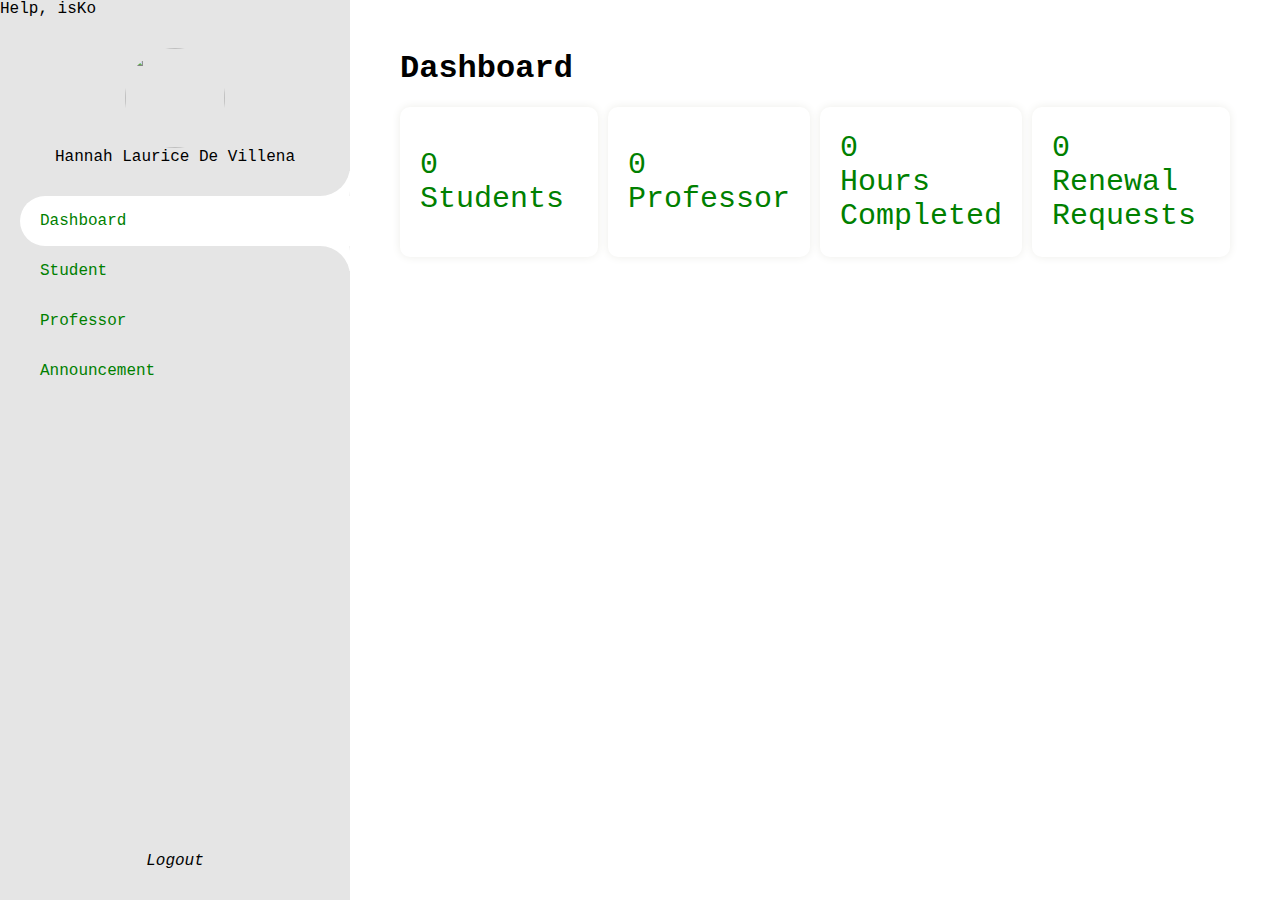
==== index.html @ 07e69d7d "first commit" ====
<!DOCTYPE html>
<html lang="en">
  <head>
    <meta charset="UTF-8" />
    <meta name="viewport" content="width=device-width, initial-scale=1.0" />
    <title>Document</title>
    <link rel="stylesheet" href="styles.css" />
    <link
      rel="stylesheet"
      href="https://cdnjs.cloudflare.com/ajax/libs/font-awesome/6.6.0/css/all.min.css"
      integrity="sha512-Kc323vGBEqzTmouAECnVceyQqyqdsSiqLQISBL29aUW4U/M7pSPA/gEUZQqv1cwx4OnYxTxve5UMg5GT6L4JJg=="
      crossorigin="anonymous"
      referrerpolicy="no-referrer"
    />
  </head>
  <body>
    <div class="layout_admin">
      <div class="sidebar">
        <div>
          <div class="sidebar_header">
            <p>Help, isKo</p>
          </div>

          <div class="sidebar_content">
            <img
              src="https://scontent.fbag1-2.fna.fbcdn.net/v/t1.15752-9/456197328_2663990113779847_7195666657576319816_n.jpg?_nc_cat=101&ccb=1-7&_nc_sid=9f807c&_nc_eui2=AeGtilhY5HzqSuG-WCHfXC448mkTGv_HHYfyaRMa_8cdhyw3p1kVqWfBh0pLD6oplBAdLnAhgQ__O6PP07BldOwr&_nc_ohc=YP-o142jCxMQ7kNvgFQ1iUb&_nc_ht=scontent.fbag1-2.fna&oh=03_Q7cD1QHeOwO420L_Gwzh3w-xreSZj2lzg0RlSCBoaFB0g0hufw&oe=66F37392"
              alt=""
            />
            <p>Hannah Laurice De Villena</p>
          </div>
          <nav>
            <ul>
              <a href="" class="selected"
                ><li><i class="fa-solid fa-chart-line"></i> Dashboard</li></a
              >
              <a href=""
                ><li><i class="fa-solid fa-graduation-cap"></i> Student</li></a
              >
              <a href=""
                ><li>
                  <i class="fa-solid fa-chalkboard-user"></i> Professor
                </li></a
              >
              <a href=""
                ><li><i class="fa-solid fa-scroll"></i> Announcement</li></a
              >
            </ul>
          </nav>
        </div>
        <div class="sidebar_logout">
          <i class="fa-solid fa-right-from-bracket">Logout</i>
        </div>
      </div>

      <div class="main_content">
        <h1>Dashboard</h1>

        <div class="cards_dashboard">
          <div class="cards">
            <div>
              <p>0</p>
              <p>Students</p>
            </div>
            <i class="fa-solid fa-graduation-cap"></i>
          </div>
          <div class="cards">
            <div>
              <p>0</p>
              <p>Professor</p>
            </div>
            <i class="fa-solid fa-chalkboard-user"></i>
          </div>
          <div class="cards">
            <div>
              <p>0</p>
              <p>Hours Completed</p>
            </div>
            <i class="fa-regular fa-clock"></i>
          </div>
          <div class="cards">
            <div>
              <p>0</p>
              <p>Renewal Requests</p>
            </div>
            <i class="fa-solid fa-rotate-right"></i>
          </div>
        </div>
      </div>
    </div>
  </body>
</html>
---- styles.css ----
* {
  margin: 0;
  padding: 0;
  box-sizing: border-box;
}

body {
  font-family: "Courier New", Courier, monospace;
}

.layout_admin {
  height: 100vh;

  display: flex;
}

.sidebar {
  background-color: #e5e5e5;
  width: 350px;
  display: flex;
  flex-direction: column;
  justify-content: space-between;
}

.sidebar_header {
  margin-bottom: 30px;
}

.sidebar_content {
  /* background-color: aqua; */
  display: flex;
  flex-direction: column;
  align-items: center;
  margin-bottom: 30px;
}

.sidebar_content img {
  width: 100px;
  height: 100px;
  object-fit: cover;

  border-radius: 100px;
}

.sidebar nav {
  width: 350px;
  padding-left: 20px;
}

.sidebar nav ul {
  display: flex;
  flex-direction: column;
}

.sidebar nav ul a {
  list-style: none;
  text-decoration: none;
  display: inline-block;
  height: 50px;

  display: flex;

  align-items: center;

  /* border: 1px solid black; */
  position: relative;
  color: green;
  border-radius: 50px 0 0 50px;
  padding: 20px;
}

.selected {
  background-color: white;
}
.selected::after {
  content: "";
  height: 50px;
  width: 30px;
  border-radius: 0 0 50px 0;

  /* background-color: red; */
  /* border: 1px solid black; */
  position: absolute;
  top: 0;
  right: 0;

  box-shadow: 0 25px 0 0 white;

  transform: translateY(-100%);
}

.selected::before {
  content: "";
  height: 50px;
  width: 30px;
  border-radius: 0 50px 0 0;

  /* background-color: red;
  border: 1px solid black; */
  position: absolute;
  top: 0;
  right: 0;

  box-shadow: 0 -25px 0 0 white;

  transform: translateY(100%);
}

.sidebar_logout {
  text-align: center;
  margin-bottom: 30px;
}

.main_content {
  flex: 1;

  padding: 0 50px;
  padding-top: 50px;
}

.main_content h1 {
  margin-bottom: 20px;
}

.cards_dashboard {
  display: flex;
  gap: 10px;
  font-size: 30px;
  color: green;
}

.cards div {
  display: flex;
  flex-direction: column;
}

.cards {
  box-shadow: 0 0 10px #edede9;
  flex: 1 1 0;
  height: 150px;
  padding: 20px;
  border-radius: 10px;
  display: flex;
  align-items: center;
  justify-content: space-between;
}
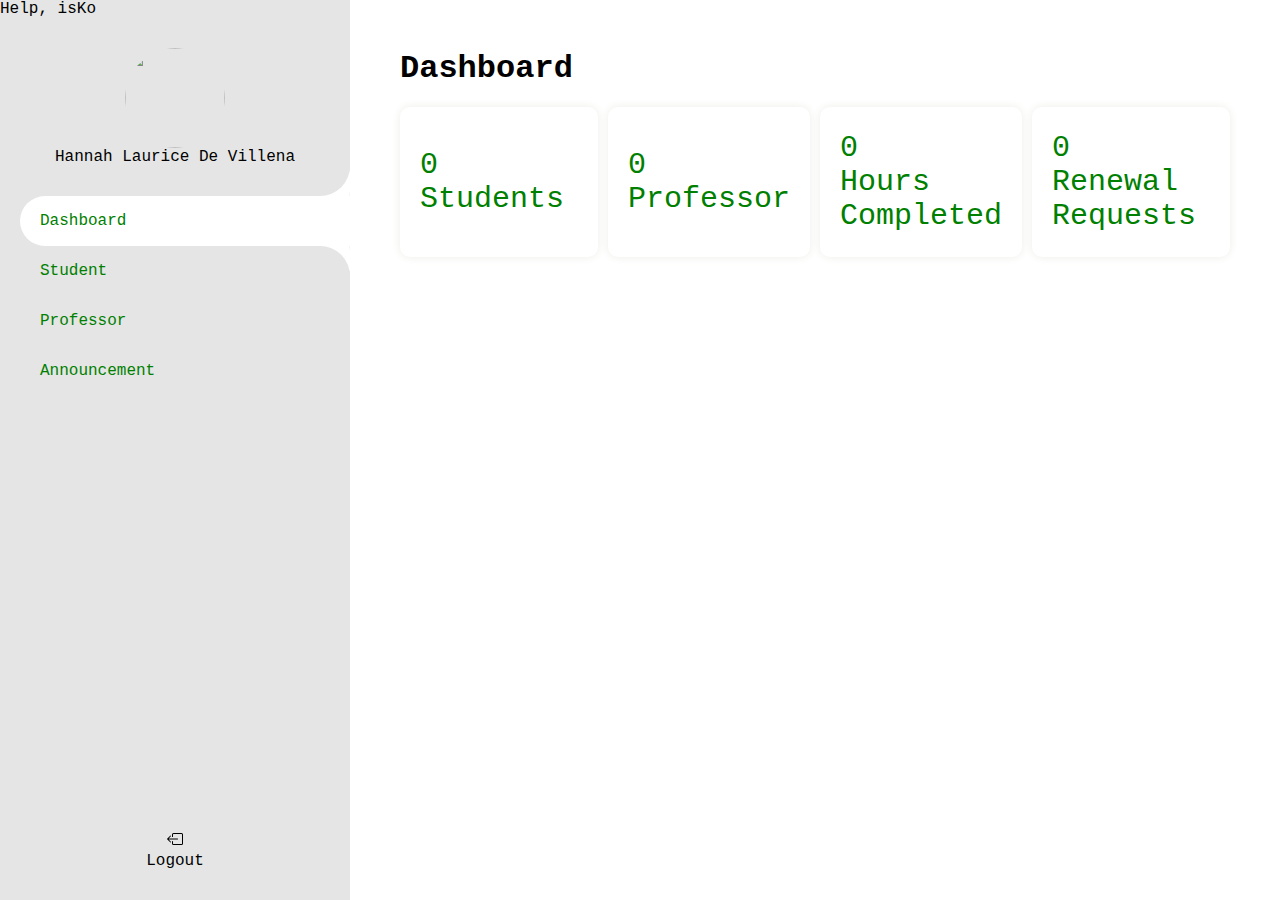
==== commit 0162b9d7: "init commit" ====
--- a/index.html
+++ b/index.html
@@ -4,7 +4,7 @@
     <meta charset="UTF-8" />
     <meta name="viewport" content="width=device-width, initial-scale=1.0" />
     <title>Document</title>
-    <link rel="stylesheet" href="styles.css" />
+    <link rel="stylesheet" href="/css/student.css" />
     <link
       rel="stylesheet"
       href="https://cdnjs.cloudflare.com/ajax/libs/font-awesome/6.6.0/css/all.min.css"
@@ -22,33 +22,52 @@
           </div>
 
           <div class="sidebar_content">
-            <img
-              src="https://scontent.fbag1-2.fna.fbcdn.net/v/t1.15752-9/456197328_2663990113779847_7195666657576319816_n.jpg?_nc_cat=101&ccb=1-7&_nc_sid=9f807c&_nc_eui2=AeGtilhY5HzqSuG-WCHfXC448mkTGv_HHYfyaRMa_8cdhyw3p1kVqWfBh0pLD6oplBAdLnAhgQ__O6PP07BldOwr&_nc_ohc=YP-o142jCxMQ7kNvgFQ1iUb&_nc_ht=scontent.fbag1-2.fna&oh=03_Q7cD1QHeOwO420L_Gwzh3w-xreSZj2lzg0RlSCBoaFB0g0hufw&oe=66F37392"
-              alt=""
-            />
+            <div>
+              <img
+                src="https://scontent.fbag1-2.fna.fbcdn.net/v/t1.15752-9/456197328_2663990113779847_7195666657576319816_n.jpg?_nc_cat=101&ccb=1-7&_nc_sid=9f807c&_nc_eui2=AeGtilhY5HzqSuG-WCHfXC448mkTGv_HHYfyaRMa_8cdhyw3p1kVqWfBh0pLD6oplBAdLnAhgQ__O6PP07BldOwr&_nc_ohc=YP-o142jCxMQ7kNvgFQ1iUb&_nc_ht=scontent.fbag1-2.fna&oh=03_Q7cD1QHeOwO420L_Gwzh3w-xreSZj2lzg0RlSCBoaFB0g0hufw&oe=66F37392"
+                alt=""
+              />
+            </div>
             <p>Hannah Laurice De Villena</p>
           </div>
           <nav>
             <ul>
-              <a href="" class="selected"
+              <a href="index.html" class="selected"
                 ><li><i class="fa-solid fa-chart-line"></i> Dashboard</li></a
               >
-              <a href=""
+              <a href="/student/student.html"
                 ><li><i class="fa-solid fa-graduation-cap"></i> Student</li></a
               >
-              <a href=""
+              <a href="/professor/professor.html"
                 ><li>
                   <i class="fa-solid fa-chalkboard-user"></i> Professor
                 </li></a
               >
-              <a href=""
+              <a href="/announcement/announcement.html"
                 ><li><i class="fa-solid fa-scroll"></i> Announcement</li></a
               >
             </ul>
           </nav>
         </div>
         <div class="sidebar_logout">
-          <i class="fa-solid fa-right-from-bracket">Logout</i>
+          <svg
+            xmlns="http://www.w3.org/2000/svg"
+            width="16"
+            height="16"
+            fill="currentColor"
+            class="bi bi-box-arrow-left"
+            viewBox="0 0 16 16"
+          >
+            <path
+              fill-rule="evenodd"
+              d="M6 12.5a.5.5 0 0 0 .5.5h8a.5.5 0 0 0 .5-.5v-9a.5.5 0 0 0-.5-.5h-8a.5.5 0 0 0-.5.5v2a.5.5 0 0 1-1 0v-2A1.5 1.5 0 0 1 6.5 2h8A1.5 1.5 0 0 1 16 3.5v9a1.5 1.5 0 0 1-1.5 1.5h-8A1.5 1.5 0 0 1 5 12.5v-2a.5.5 0 0 1 1 0z"
+            />
+            <path
+              fill-rule="evenodd"
+              d="M.146 8.354a.5.5 0 0 1 0-.708l3-3a.5.5 0 1 1 .708.708L1.707 7.5H10.5a.5.5 0 0 1 0 1H1.707l2.147 2.146a.5.5 0 0 1-.708.708z"
+            />
+          </svg>
+          <p>Logout</p>
         </div>
       </div>
 
--- a/css/student.css
+++ b/css/student.css
@@ -0,0 +1,371 @@
+* {
+  margin: 0;
+  padding: 0;
+  box-sizing: border-box;
+}
+
+body {
+  font-family: "Courier New", Courier, monospace;
+}
+
+.layout_admin {
+  /* height: 100vh; */
+
+  display: flex;
+}
+
+.sidebar {
+  background-color: #e5e5e5;
+  flex: 0 1 350px;
+  display: flex;
+  flex-direction: column;
+  justify-content: space-between;
+  height: 100vh;
+
+  position: sticky;
+  top: 0;
+}
+
+.sticky {
+  position: -webkit-sticky;
+  position: sticky;
+  top: 0;
+}
+
+.sidebar_header {
+  margin-bottom: 30px;
+}
+
+.sidebar_content {
+  /* background-color: aqua; */
+  display: flex;
+  flex-direction: column;
+  align-items: center;
+  margin-bottom: 30px;
+}
+
+.sidebar_content img {
+  width: 100px;
+  height: 100px;
+  object-fit: cover;
+
+  border-radius: 100px;
+  transition: all 1s ease-out;
+}
+
+.sidebar_content div {
+  width: 100px;
+  height: 100px;
+
+  border-radius: 100px;
+
+  overflow: hidden;
+}
+
+.sidebar_content div:hover img {
+  transform: scale(1.2);
+}
+
+.sidebar nav {
+  /* width: 350px; */
+  padding-left: 20px;
+}
+
+.sidebar nav ul {
+  display: flex;
+  flex-direction: column;
+}
+
+.sidebar nav ul a {
+  list-style: none;
+  text-decoration: none;
+  display: inline-block;
+  height: 50px;
+
+  display: flex;
+
+  align-items: center;
+
+  /* border: 1px solid black; */
+  position: relative;
+  color: green;
+  border-radius: 50px 0 0 50px;
+  padding: 20px;
+}
+
+.selected {
+  background-color: white;
+}
+.selected::after {
+  content: "";
+  height: 50px;
+  width: 30px;
+  border-radius: 0 0 50px 0;
+
+  /* background-color: red; */
+  /* border: 1px solid black; */
+  position: absolute;
+  top: 0;
+  right: 0;
+
+  box-shadow: 0 25px 0 0 white;
+
+  transform: translateY(-100%);
+}
+
+.selected::before {
+  content: "";
+  height: 50px;
+  width: 30px;
+  border-radius: 0 50px 0 0;
+
+  /* background-color: red; */
+  /* border: 1px solid black; */
+  position: absolute;
+  top: 0;
+  right: 0;
+
+  box-shadow: 0 -25px 0 0 white;
+
+  transform: translateY(100%);
+}
+
+.sidebar_logout {
+  text-align: center;
+  margin-bottom: 30px;
+}
+
+.main_content {
+  flex: 1;
+
+  padding: 0 50px;
+  padding-top: 50px;
+  /* overflow: auto; */
+}
+
+.main_content h1 {
+  margin-bottom: 20px;
+}
+
+.cards_dashboard {
+  display: flex;
+  gap: 10px;
+  font-size: 30px;
+  color: green;
+}
+
+.cards div {
+  display: flex;
+  flex-direction: column;
+}
+
+.cards {
+  box-shadow: 0 0 10px #edede9;
+  flex: 1 1 0;
+  height: 150px;
+  padding: 20px;
+  border-radius: 10px;
+  display: flex;
+  align-items: center;
+  justify-content: space-between;
+}
+
+/* student */
+
+.main_content_nav {
+  /* max-width: 300px; */
+  /* background-color: #e5e5e5; */
+
+  margin-bottom: 20px;
+}
+
+.main_content_nav ul {
+  list-style: none;
+  display: flex;
+  gap: 10px;
+}
+
+.main_content_nav a {
+  background-color: #e5e5e5;
+  text-decoration: none;
+  padding: 20px;
+  color: black;
+
+  z-index: 1;
+  position: relative;
+}
+
+/* @keyframes up {
+  0% {
+  }
+  100% {
+  }
+} */
+
+/* .main_content_nav a::before {
+  color: ;
+} */
+
+/* .main_content_nav a::before {
+  position: absolute;
+  content: "";
+  top: 0;
+  left: 0;
+  width: 100%;
+  height: 100%;
+  background-color: red;
+  transition: transform 0.2s ease-in;
+  transform-origin: bottom;
+  transform: scaleY(0);
+
+  z-index: -1;
+}
+
+.main_content_nav a:hover::before {
+  transform: scaleY(1);
+} */
+
+.main_content_nav .selected_main {
+  background-color: green;
+  color: white;
+}
+
+.add_form-student {
+  /* background-color: #e5e5e5; */
+}
+
+.guide_tab {
+  display: flex;
+  align-items: center;
+}
+
+.guide_tab-content {
+  flex: 1;
+  display: flex;
+  align-items: center;
+  justify-content: center;
+  gap: 50px;
+
+  font-size: 1.2rem;
+  color: gray;
+  font-weight: 900;
+
+  margin-bottom: 40px;
+}
+.hr {
+  flex-basis: 200px;
+}
+hr {
+  height: 2px;
+  background-color: gray;
+}
+
+.guide_tab-register {
+  display: flex;
+  align-items: center;
+  justify-content: center;
+  gap: 10px;
+}
+
+.current-tab {
+  color: #0077b6;
+}
+
+.create_account {
+  background-color: #e5e5e5;
+  padding: 50px 60px;
+}
+
+.create_account p {
+  font-size: 24px;
+  font-weight: bold;
+  margin-bottom: 20px;
+}
+
+.create_account-layout {
+  display: grid;
+  grid-template-columns: repeat(auto-fit, minmax(300px, 1fr));
+  gap: 20px;
+}
+
+.create_account-content div {
+  display: flex;
+  flex-direction: column;
+  gap: 10px;
+}
+
+.create_account-content div input {
+  height: 40px;
+  padding: 20px;
+  border: 0;
+}
+
+.create_account-content div input:focus {
+  outline: 1px solid blue;
+}
+
+.create_account-content div label {
+  font-weight: 900;
+}
+
+.submit-button {
+  display: flex;
+  justify-content: end;
+  margin-top: 20px;
+}
+.submit-button input {
+  border: 0;
+  background-color: #0077b6;
+  color: white;
+  display: inline-block;
+  padding: 10px 20px;
+}
+
+.submit-button input:hover {
+  cursor: pointer;
+}
+
+form .form_layout {
+  /* display: grid; */
+  background-color: #e5e5e5;
+  padding: 50px 60px;
+}
+
+form .form_layout div p {
+  margin-bottom: 20px;
+  font-size: 24px;
+  font-weight: bold;
+}
+form .form_layout div {
+  margin-bottom: 20px;
+}
+
+form .form_layout .form_layout-information {
+  display: grid;
+  grid-template-columns: repeat(auto-fit, minmax(300px, 1fr));
+  gap: 40px;
+  justify-content: space-between;
+}
+
+form .form_layout .form_layout-information div {
+  flex: 1 1 0;
+  display: flex;
+  flex-direction: column;
+}
+form .form_layout .form_layout-information div label {
+  margin-bottom: 10px;
+  font-weight: 900;
+}
+
+form .form_layout .form_layout-information div input {
+  height: 40px;
+
+  padding: 20px;
+  border: 0;
+}
+form .form_layout .form_layout-information div input:focus {
+  outline: 1px solid blue;
+}
+
+#student_number {
+}
